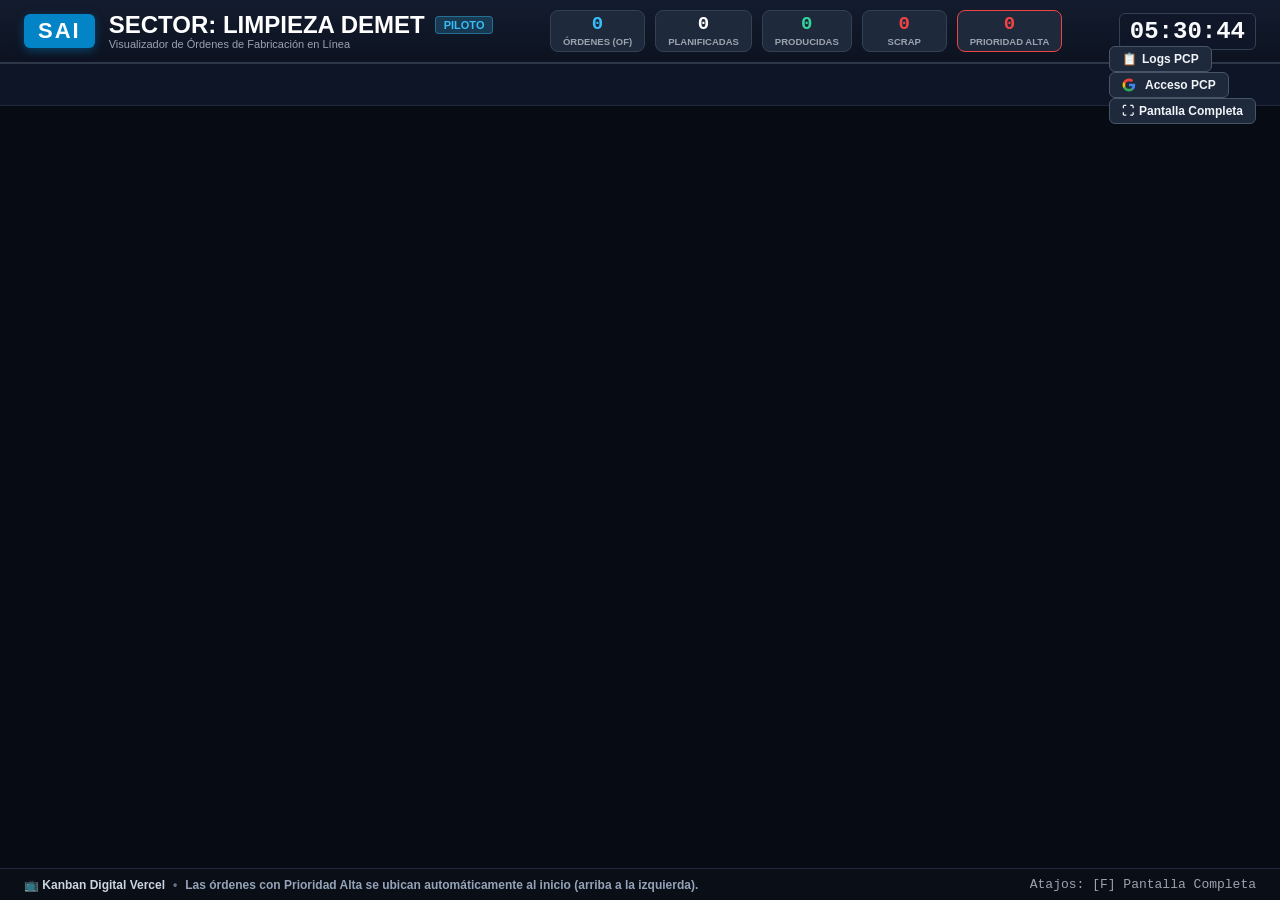
==== app_vercel/public/index.html @ edbed587 "Initial commit: Sistema Kanban Digital (Modular & Seguro)" ====
<!DOCTYPE html>
<html lang="es">
<head>
  <meta charset="UTF-8">
  <meta name="viewport" content="width=device-width, initial-scale=1.0">
  <title>Kanban Digital TV - SAI Planta (Nube)</title>
  <link rel="stylesheet" href="/static/style.css">
  <link rel="icon" href="data:image/svg+xml,<svg xmlns=%22http://www.w3.org/2000/svg%22 viewBox=%220%22%3E%3Ctext y=%2226%22 font-size=%2228%22>📺</text></svg>">
  <!-- Google Identity Services (Sign-In con Gmail / Google) -->
  <script src="https://accounts.google.com/gsi/client" async defer></script>
</head>
<body>

  <!-- TV TOP BAR (ENCABEZADO GIGANTE) -->
  <header class="tv-header">
    <div class="tv-brand-block">
      <div class="tv-logo-sai">SAI</div>
      <div class="tv-sector-title-wrap">
        <div class="tv-sector-title">
          <span id="tvSectorName">SECTOR: LIMPIEZA DEMET</span>
          <span class="tv-sector-badge" id="tvSectorBadge">Piloto</span>
        </div>
        <div class="tv-sector-sub" id="tvSectorSub">
          Visualizador de Órdenes de Fabricación en Línea
        </div>
      </div>
    </div>

    <!-- METRICS PILLS PARA TELEVISOR -->
    <div class="tv-metrics-bar">
      <div class="tv-metric-pill">
        <span class="tv-metric-val" id="tvMetricOrders" style="color: var(--accent-cyan);">0</span>
        <span class="tv-metric-lbl">Órdenes (OF)</span>
      </div>
      <div class="tv-metric-pill">
        <span class="tv-metric-val" id="tvMetricPlanned">0</span>
        <span class="tv-metric-lbl">Planificadas</span>
      </div>
      <div class="tv-metric-pill">
        <span class="tv-metric-val" id="tvMetricProduced" style="color: var(--accent-green);">0</span>
        <span class="tv-metric-lbl">Producidas</span>
      </div>
      <div class="tv-metric-pill">
        <span class="tv-metric-val" id="tvMetricScrap" style="color: var(--accent-rose);">0</span>
        <span class="tv-metric-lbl">Scrap</span>
      </div>
      <div class="tv-metric-pill" id="pillHighPriority" style="border-color: #ef4444;">
        <span class="tv-metric-val" id="tvMetricPriority" style="color: #ef4444;">0</span>
        <span class="tv-metric-lbl">Prioridad Alta</span>
      </div>
    </div>

    <!-- RELOJ TELEVISOR -->
    <div class="tv-status-block">
      <div class="tv-clock" id="tvClock">--:--:--</div>
    </div>
  </header>

  <!-- CONTROLES & TABS DE SECTOR -->
  <nav class="tv-nav-strip">
    <div class="tv-sector-tabs" id="tvSectorTabs">
      <!-- Inyectado por JavaScript -->
    </div>

    <div class="tv-mode-buttons">
      <!-- BOTÓN VER LOGS PCP (VISIBLE PARA PCP) -->
      <button class="tv-action-btn" id="btnOpenLogs" title="Ver historial de prioridades asignadas por PCP">
        <span>📋</span> Logs PCP
      </button>

      <!-- ÁREA DE AUTENTICACIÓN GOOGLE / PCP -->
      <div id="pcpAuthArea">
        <button class="tv-action-btn pcp-login-btn" id="btnLoginPcp">
          <svg width="14" height="14" viewBox="0 0 24 24" style="margin-right: 4px;">
            <path fill="#4285F4" d="M22.56 12.25c0-.78-.07-1.53-.2-2.25H12v4.26h5.92c-.26 1.37-1.04 2.53-2.21 3.31v2.77h3.57c2.08-1.92 3.28-4.74 3.28-8.09z"/>
            <path fill="#34A853" d="M12 23c2.97 0 5.46-.98 7.28-2.66l-3.57-2.77c-.98.66-2.23 1.06-3.71 1.06-2.86 0-5.29-1.93-6.16-4.53H2.18v2.84C3.99 20.53 7.7 23 12 23z"/>
            <path fill="#FBBC05" d="M5.84 14.09c-.22-.66-.35-1.36-.35-2.09s.13-1.43.35-2.09V7.06H2.18C1.43 8.55 1 10.22 1 12s.43 3.45 1.18 4.94l2.85-2.22.81-.63z"/>
            <path fill="#EA4335" d="M12 5.38c1.62 0 3.06.56 4.21 1.64l3.15-3.15C17.45 2.09 14.97 1 12 1 7.7 1 3.99 3.47 2.18 7.06l3.66 2.84c.87-2.6 3.3-4.52 6.16-4.52z"/>
          </svg>
          Acceso PCP
        </button>
      </div>

      <button class="tv-action-btn" id="btnFullscreen">
        <span>⛶</span> Pantalla Completa
      </button>
    </div>
  </nav>

  <!-- TV STAGE (TABLERO MURO DE TARJETAS PARA TELEVISOR) -->
  <main class="tv-stage" id="tvStage">
    <!-- Todas las tarjetas del sector se inyectan en vista Muro -->
  </main>

  <!-- TV FOOTER BAR -->
  <footer class="tv-bottom-bar">
    <div style="font-weight: 700; color: #cbd5e1; display: flex; align-items: center; gap: 8px;">
      <span>📺 Kanban Digital Vercel</span>
      <span style="color: #64748b;">•</span>
      <span style="color: #94a3b8; font-size: 12px;">Las órdenes con <strong>Prioridad Alta</strong> se ubican automáticamente al inicio (arriba a la izquierda).</span>
    </div>
    <div style="font-family: var(--font-mono); font-size: 13px;">
      Atajos: [F] Pantalla Completa
    </div>
  </footer>

  <!-- ============================================================
       MODAL 1: LOGIN PCP (GMAIL / GOOGLE)
       ============================================================ -->
  <div class="modal-backdrop" id="modalLogin" style="display: none;">
    <div class="modal-box modal-login-box">
      <div class="modal-header">
        <h3>🔐 Acceso PCP - Control de Prioridades</h3>
        <button class="modal-close-btn" id="btnCloseLogin">&times;</button>
      </div>
      <div class="modal-body">
        <p style="color: #94a3b8; font-size: 13px; line-height: 1.5; margin-bottom: 16px;">
          Inicia sesión con tu cuenta de <strong>Gmail o Google Workspace</strong> autorizada de PCP para poder asignar o quitar la <strong>Prioridad Alta</strong> a las órdenes de fabricación.
        </p>

        <!-- Contenedor Oficial Google Sign-In Button -->
        <div id="googleSignInButtonWrap" style="display: flex; justify-content: center; margin-bottom: 20px;">
          <!-- Google Identity Services injects button here -->
        </div>

        <div class="modal-divider"><span>O ingreso rápido con correo autorizado</span></div>

        <!-- Formulario alternativo de correo -->
        <form id="formManualEmail" style="display: flex; flex-direction: column; gap: 10px;">
          <label style="font-size: 12px; color: #cbd5e1; font-weight: bold;">Correo de Gmail / Google:</label>
          <input type="email" id="inputPcpEmail" class="modal-input" placeholder="ejemplo@sai.com.ar o tunombre@gmail.com" required>
          <label style="font-size: 12px; color: #cbd5e1; font-weight: bold;">Nombre del Responsable:</label>
          <input type="text" id="inputPcpName" class="modal-input" placeholder="Nombre y Apellido" required>
          
          <button type="submit" class="modal-btn modal-btn-primary" style="margin-top: 6px;">
            Validar Acceso PCP
          </button>
        </form>

        <div id="loginFeedback" style="margin-top: 12px; font-size: 12px; text-align: center; display: none;"></div>
      </div>
    </div>
  </div>

  <!-- ============================================================
       MODAL 2: GESTIÓN DE PRIORIDAD DE UNA OF
       ============================================================ -->
  <div class="modal-backdrop" id="modalPriority" style="display: none;">
    <div class="modal-box">
      <div class="modal-header">
        <h3>⚡ Asignar Prioridad a Orden de Fabricación</h3>
        <button class="modal-close-btn" id="btnClosePriority">&times;</button>
      </div>
      <div class="modal-body">
        <div class="modal-of-summary">
          <div><span class="summary-lbl">Lote / OF:</span> <strong id="mPriorityOf" class="summary-val-of">--</strong></div>
          <div><span class="summary-lbl">Pieza:</span> <span id="mPriorityPieza">--</span></div>
          <div><span class="summary-lbl">Denominación:</span> <span id="mPriorityDenom">--</span></div>
          <div><span class="summary-lbl">Sector Actual:</span> <span id="mPrioritySector">--</span></div>
        </div>

        <div style="margin: 20px 0;">
          <label style="font-size: 13px; font-weight: bold; color: #cbd5e1; display: block; margin-bottom: 8px;">
            Selecciona la prioridad deseada:
          </label>
          <div class="priority-choice-group">
            <label class="priority-choice-card choice-alta">
              <input type="radio" name="optPriority" value="ALTA" id="radioAlta">
              <div class="choice-content">
                <span class="choice-title">🔴 PRIORIDAD ALTA</span>
                <span class="choice-desc">Muestra cartel rojo destacado y ubica la orden arriba a la izquierda del tablero en planta.</span>
              </div>
            </label>
            <label class="priority-choice-card choice-normal">
              <input type="radio" name="optPriority" value="NORMAL" id="radioNormal">
              <div class="choice-content">
                <span class="choice-title">⚪ NORMAL (Sin prioridad especial)</span>
                <span class="choice-desc">La orden queda en su ordenación natural y sin cartel superior.</span>
              </div>
            </label>
          </div>
        </div>

        <div id="priorityAuthorInfo" style="font-size: 12px; color: #94a3b8; padding: 8px; background: rgba(0,0,0,0.25); border-radius: 6px; display: none;">
          <!-- Información del último cambio -->
        </div>
      </div>
      <div class="modal-footer">
        <button class="modal-btn modal-btn-secondary" id="btnCancelPriority">Cancelar</button>
        <button class="modal-btn modal-btn-primary" id="btnSavePriority">Guardar Prioridad</button>
      </div>
    </div>
  </div>

  <!-- ============================================================
       MODAL 3: AUDITORÍA Y LOGS PCP
       ============================================================ -->
  <div class="modal-backdrop" id="modalLogs" style="display: none;">
    <div class="modal-box modal-box-large">
      <div class="modal-header">
        <h3>📋 Historial de Auditoría PCP - Prioridades Asignadas</h3>
        <button class="modal-close-btn" id="btnCloseLogs">&times;</button>
      </div>
      <div class="modal-body" style="padding-top: 10px;">
        <div class="logs-toolbar">
          <input type="text" id="inputSearchLogs" class="modal-input" placeholder="🔍 Buscar por OF, denominación o correo..." style="max-width: 380px;">
          <span style="color: #94a3b8; font-size: 12px;" id="lblLogsCount">Cargando registros...</span>
        </div>

        <div class="logs-table-wrap">
          <table class="logs-table">
            <thead>
              <tr>
                <th>Fecha / Hora</th>
                <th>OF / Lote</th>
                <th>Denominación</th>
                <th>Sector</th>
                <th>Cambio de Estado</th>
                <th>Usuario PCP Responsable</th>
              </tr>
            </thead>
            <tbody id="logsTableBody">
              <!-- Filas inyectadas por JS -->
            </tbody>
          </table>
        </div>
      </div>
      <div class="modal-footer">
        <button class="modal-btn modal-btn-secondary" id="btnCloseLogsFooter">Cerrar</button>
      </div>
    </div>
  </div>

  <!-- SCRIPTS -->
  <script src="/static/vendor/qrcode.min.js"></script>
  <script src="/static/app.js"></script>
</body>
</html>
---- static/style.css ----
/* ============================================================
   KANBAN DIGITAL SAI - TELEVISOR INDUSTRIAL (SIN SCROLL NI DEFORMACIÓN)
   Diseño de alta fidelidad para pantalla de planta 1080p / 4K
   ============================================================ */

:root {
  --bg-tv: #070b14;
  --bg-panel: #111827;
  --border-tv: #374151;
  --text-bright: #ffffff;
  --text-sub: #9ca3af;
  --accent-cyan: #38bdf8;
  --accent-green: #34d399;
  --accent-rose: #ef4444;
  --font-mono: "Consolas", "Courier New", monospace;
  --font-ui: -apple-system, BlinkMacSystemFont, "Segoe UI", Roboto, Arial, sans-serif;
}

* {
  box-sizing: border-box;
  margin: 0;
  padding: 0;
}

html, body {
  width: 100vw;
  height: 100vh;
  max-width: 100vw;
  max-height: 100vh;
  background-color: var(--bg-tv);
  color: var(--text-bright);
  font-family: var(--font-ui);
  overflow: hidden; /* CERO SCROLL EN LA TV */
  user-select: none;
}

body {
  display: flex;
  flex-direction: column;
}

/* ============================================================
   TOP BAR (CABECERA TELEVISOR)
   ============================================================ */
.tv-header {
  background: linear-gradient(180deg, #131c2e 0%, #0c1220 100%);
  border-bottom: 2px solid #2d3748;
  padding: 10px 24px;
  display: flex;
  align-items: center;
  justify-content: space-between;
  gap: 16px;
  flex-shrink: 0;
  height: 64px;
}

.tv-brand-block {
  display: flex;
  align-items: center;
  gap: 14px;
}

.tv-logo-sai {
  background: #0284c7;
  color: #fff;
  font-weight: 900;
  font-size: 22px;
  letter-spacing: 2px;
  padding: 4px 14px;
  border-radius: 6px;
  box-shadow: 0 3px 10px rgba(2, 132, 199, 0.4);
}

.tv-sector-title-wrap {
  display: flex;
  flex-direction: column;
}

.tv-sector-title {
  font-size: 24px;
  font-weight: 900;
  color: #ffffff;
  line-height: 1.1;
  display: flex;
  align-items: center;
  gap: 10px;
}

.tv-sector-badge {
  font-size: 11px;
  background: rgba(56, 189, 248, 0.2);
  color: var(--accent-cyan);
  border: 1px solid rgba(56, 189, 248, 0.4);
  padding: 2px 8px;
  border-radius: 4px;
  font-weight: 800;
  text-transform: uppercase;
}

.tv-sector-sub {
  font-size: 11px;
  color: var(--text-sub);
}

/* METRICS PILLS */
.tv-metrics-bar {
  display: flex;
  align-items: center;
  gap: 10px;
}

.tv-metric-pill {
  background: #1e293b;
  border: 1.2px solid #334155;
  border-radius: 8px;
  padding: 4px 12px;
  display: flex;
  flex-direction: column;
  align-items: center;
  min-width: 85px;
}

.tv-metric-val {
  font-family: var(--font-mono);
  font-size: 19px;
  font-weight: 900;
  line-height: 1;
}

.tv-metric-lbl {
  font-size: 9.5px;
  font-weight: 700;
  color: var(--text-sub);
  text-transform: uppercase;
  margin-top: 2px;
}

/* RELOJ Y ESTADO */
.tv-status-block {
  display: flex;
  align-items: center;
  gap: 16px;
}

.tv-clock {
  font-family: var(--font-mono);
  font-size: 24px;
  font-weight: 900;
  color: #f8fafc;
  background: rgba(15, 23, 42, 0.8);
  padding: 4px 10px;
  border-radius: 6px;
  border: 1px solid #334155;
}

.tv-sync-info {
  display: flex;
  flex-direction: column;
  align-items: flex-end;
  gap: 2px;
}

.tv-sync-pill {
  display: flex;
  align-items: center;
  gap: 6px;
  font-size: 11px;
  font-weight: 700;
  background: rgba(16, 185, 129, 0.15);
  color: #34d399;
  border: 1px solid rgba(16, 185, 129, 0.3);
  padding: 2px 8px;
  border-radius: 12px;
}

.tv-dot {
  width: 7px;
  height: 7px;
  border-radius: 50%;
  background: #34d399;
  box-shadow: 0 0 8px #34d399;
}

.tv-countdown {
  font-size: 10px;
  color: var(--text-sub);
}

/* NAV STRIP (TABS) */
.tv-nav-strip {
  background: #0d1527;
  border-bottom: 1.5px solid #1f293d;
  padding: 6px 24px;
  display: flex;
  align-items: center;
  justify-content: space-between;
  flex-shrink: 0;
  height: 42px;
}

.tv-sector-tabs {
  display: flex;
  align-items: center;
  gap: 6px;
  overflow-x: auto;
}

.tv-tab-btn {
  background: #1e293b;
  border: 1px solid #334155;
  color: #94a3b8;
  font-size: 12px;
  font-weight: 700;
  padding: 4px 12px;
  border-radius: 6px;
  cursor: pointer;
  display: flex;
  align-items: center;
  gap: 6px;
  white-space: nowrap;
}

.tv-tab-btn.active {
  background: #0284c7;
  color: #ffffff;
  border-color: #38bdf8;
  box-shadow: 0 2px 8px rgba(2, 132, 199, 0.4);
}

.tv-action-btn {
  background: #1e293b;
  border: 1px solid #475569;
  color: #f1f5f9;
  font-size: 12px;
  font-weight: 700;
  padding: 5px 12px;
  border-radius: 6px;
  cursor: pointer;
  display: inline-flex;
  align-items: center;
  gap: 5px;
}

/* ============================================================
   TV STAGE: CONTENEDOR 100% VISIBLE (CERO SCROLL)
   ============================================================ */
.tv-stage {
  flex: 1;
  padding: 10px 16px;
  display: flex;
  align-items: center;
  justify-content: center;
  overflow: hidden;
  position: relative;
  width: 100vw;
  height: calc(100vh - 138px);
}

/* GRID DINÁMICO QUE CENTRA LAS TARJETAS */
.tv-grid-view {
  display: grid;
  justify-content: center;
  align-content: center;
  overflow: hidden;
}

/* SLOT EXACTO PARA CADA TARJETA */
.tv-card-slot {
  position: relative;
  overflow: visible;
  display: block;
}

/* ESCALADOR VECTORIAL PROPORCIONAL (SIN DEFORMACIÓN) */
.tv-card-scaler {
  width: 340px;
  height: 380px;
  transform-origin: 0 0;
  position: absolute;
  top: 0;
  left: 0;
}

/* ============================================================
   TARJETA KANBAN INDUSTRIAL SAI (PROPORCIONES NATIVAS EXACTAS)
   Ancho: 340px | Alto: 380px
   ============================================================ */
.kanban-tag {
  width: 340px;
  height: 380px;
  background: #ffffff;
  color: #000000;
  border-radius: 10px;
  box-shadow: 0 10px 28px rgba(0, 0, 0, 0.7);
  padding: 8px;
  position: relative;
  font-family: var(--font-ui);
  display: flex;
  flex-direction: column;
}

/* Muescas laterales troqueladas */
.kanban-tag::before,
.kanban-tag::after {
  content: "";
  position: absolute;
  top: 14px;
  width: 14px;
  height: 24px;
  background: var(--bg-tv);
  border-radius: 12px;
  z-index: 5;
}

.kanban-tag::before {
  left: -7px;
  border-top-left-radius: 0;
  border-bottom-left-radius: 0;
}

.kanban-tag::after {
  right: -7px;
  border-top-right-radius: 0;
  border-bottom-right-radius: 0;
}

/* ETIQUETA ROJA DE PRIORIDAD ALTA EN ESQUINA */
.tag-priority-badge {
  position: absolute;
  top: -10px;
  right: 12px;
  background: #dc2626;
  color: #ffffff;
  font-size: 11px;
  font-weight: 900;
  letter-spacing: 0.5px;
  padding: 3px 10px;
  border-radius: 5px;
  text-transform: uppercase;
  box-shadow: 0 3px 8px rgba(220, 38, 38, 0.5);
  border: 1.5px solid #ffffff;
  z-index: 10;
  white-space: nowrap;
}

/* MARCO NEGRO DE LA GRILLA INTERIOR */
.tag-inner-grid {
  border: 1.8px solid #000000;
  background: #ffffff;
  flex: 1;
  display: flex;
  flex-direction: column;
}

/* FILAS Y CELDAS */
.tag-row {
  display: flex;
  border-bottom: 1.4px solid #000000;
  width: 100%;
}

.tag-cell {
  padding: 3px 6px;
  border-right: 1.4px solid #000000;
  display: flex;
  flex-direction: column;
  justify-content: center;
}

.tag-cell:last-child {
  border-right: none;
}

.tag-lbl {
  font-size: 9.5px;
  color: #4b5563;
  text-transform: uppercase;
  font-weight: 700;
  letter-spacing: 0.3px;
  line-height: 1;
  margin-bottom: 1px;
}

/* ROW 1: HEADER SAI & REV (30px) */
.tag-row-header {
  height: 30px;
  align-items: center;
  background: #f8fafc;
}

.tag-header-brand {
  flex: 1;
  font-weight: 900;
  font-size: 17px;
  letter-spacing: 2px;
  text-align: center;
  color: #000;
  padding: 0;
}

.tag-header-rev {
  flex: 1.8;
  font-family: var(--font-mono);
  font-size: 12px;
  font-weight: 800;
  text-align: right;
  padding-right: 8px;
  color: #111;
}

/* ROW 2: LOTE / OF & FECHA (48px) */
.tag-row-of {
  height: 48px;
}

.tag-col-of {
  flex: 1.1;
  text-align: center;
  background: #fffef0;
}

.tag-val-of {
  font-family: var(--font-mono);
  font-size: 22px;
  font-weight: 900;
  color: #000000;
  letter-spacing: 0.5px;
  line-height: 1.1;
}

.tag-col-fecha {
  flex: 1.2;
  text-align: center;
}

.tag-val-fecha {
  font-family: var(--font-mono);
  font-size: 16px;
  font-weight: 800;
  color: #111827;
  line-height: 1.1;
}

/* ROW 3: DENOMINACIÓN (44px) */
.tag-row-denom {
  height: 44px;
  flex-direction: column;
  background: #ffffff;
  padding: 3px 6px;
  text-align: center;
  justify-content: center;
}

.tag-val-denom {
  font-size: 11px;
  font-weight: 900;
  color: #000000;
  text-transform: uppercase;
  line-height: 1.15;
  overflow: hidden;
  display: -webkit-box;
  -webkit-line-clamp: 2;
  -webkit-box-orient: vertical;
}

/* ROW 4: CÓDIGO & CANTIDAD (46px) */
.tag-row-prod {
  height: 46px;
}

.tag-col-prod {
  flex: 1.3;
  text-align: center;
}

.tag-val-prod {
  font-family: var(--font-mono);
  font-size: 17px;
  font-weight: 900;
  color: #000000;
  line-height: 1.1;
}

.tag-col-cant {
  flex: 1;
  text-align: center;
  background: #f0fdf4;
}

.tag-val-cant {
  font-family: var(--font-mono);
  font-size: 19px;
  font-weight: 900;
  color: #000000;
  line-height: 1.1;
  display: flex;
  align-items: center;
  justify-content: center;
  gap: 3px;
}

.tag-cant-scrap {
  font-size: 11px;
  font-weight: 800;
  color: #dc2626;
  background: #fee2e2;
  border: 1px solid #fca5a5;
  padding: 1px 4px;
  border-radius: 3px;
}

/* ROW 5: PM & MARCA (26px) */
.tag-row-pm {
  height: 26px;
  background: #f8fafc;
}

.tag-col-pm-lbl {
  flex: 0.5;
  font-size: 10.5px;
  font-weight: 800;
  text-align: center;
}

.tag-col-pm-val {
  flex: 1.1;
  font-family: var(--font-mono);
  font-size: 12.5px;
  font-weight: 800;
}

.tag-col-marca-lbl {
  flex: 0.7;
  font-size: 10.5px;
  font-weight: 800;
  text-align: center;
}

.tag-col-marca-val {
  flex: 1;
  font-size: 12.5px;
  font-weight: 900;
}

/* ROW 6: SPLIT INFERIOR (DATOS TÉCNICOS + QR) */
.tag-bottom-split {
  flex: 1;
  display: flex;
  min-height: 120px;
}

.tag-split-left {
  flex: 1.25;
  display: flex;
  flex-direction: column;
  border-right: 1.4px solid #000000;
}

.split-row {
  flex: 1;
  display: flex;
  align-items: center;
  border-bottom: 1px solid #000000;
  padding: 1px 5px;
  min-height: 22px;
}

.split-row:last-child {
  border-bottom: none;
}

.split-lbl {
  font-size: 9px;
  font-weight: 800;
  text-transform: uppercase;
  color: #1f2937;
  min-width: 60px;
}

.split-val {
  font-size: 10.5px;
  font-weight: 800;
  font-family: var(--font-mono);
  color: #000000;
  overflow: hidden;
  text-overflow: ellipsis;
  white-space: nowrap;
}

/* QR CODE (LIMPIO Y EXACTO) */
.tag-split-right {
  flex: 1;
  display: flex;
  align-items: center;
  justify-content: center;
  padding: 4px;
  background: #ffffff;
}

.qr-box {
  width: 105px;
  height: 105px;
  display: flex;
  align-items: center;
  justify-content: center;
}

.qr-box img, .qr-box canvas {
  width: 100% !important;
  height: 100% !important;
  display: block;
}

/* FOOTER BAR */
.tv-bottom-bar {
  background: #0a0e17;
  border-top: 1.5px solid #1f293d;
  padding: 6px 24px;
  display: flex;
  align-items: center;
  justify-content: space-between;
  font-size: 12px;
  color: var(--text-sub);
  flex-shrink: 0;
  height: 32px;
}

/* EMPTY STATE */
.tv-empty-box {
  background: #111827;
  border: 2px dashed #374151;
  border-radius: 12px;
  padding: 40px;
  text-align: center;
  max-width: 500px;
}

.tv-empty-box h2 {
  font-size: 22px;
  color: #fff;
  margin-bottom: 8px;
}

.tv-empty-box p {
  font-size: 14px;
  color: var(--text-sub);
}
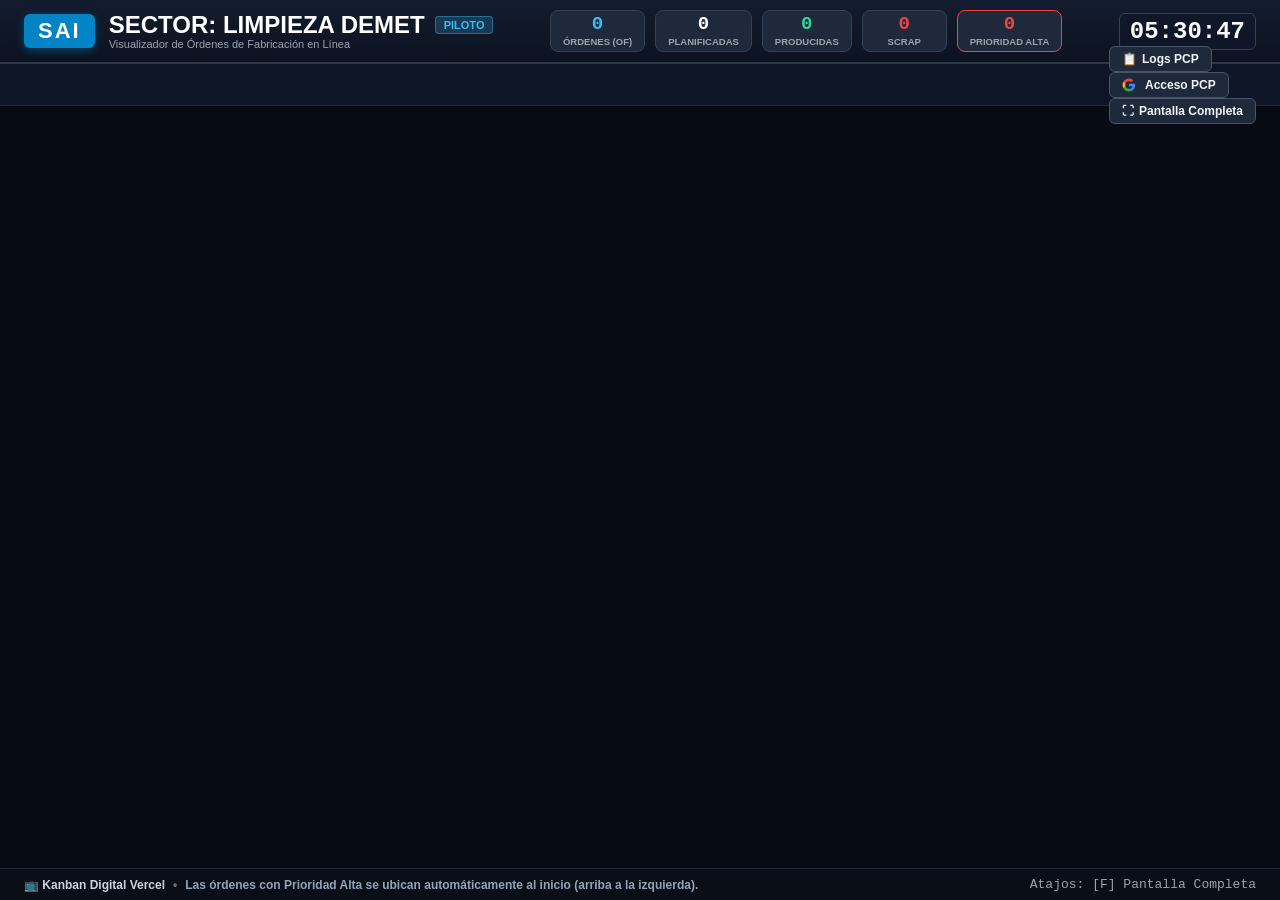
==== commit 40297d0c: "perf: excluir ordenes finalizadas, filtrar por sector y optimizar render con paginacion" ====
--- a/app_vercel/public/index.html
+++ b/app_vercel/public/index.html
@@ -63,6 +63,13 @@
     </div>
 
     <div class="tv-mode-buttons">
+      <!-- CONTROL DE PÁGINAS TV (AUTO-AJUSTE PARA RENDIMIENTO) -->
+      <div id="tvPaginationControls" class="tv-pagination-wrap" style="display: none; align-items: center; gap: 6px; background: rgba(15,23,42,0.6); padding: 2px 8px; border-radius: 8px; border: 1px solid rgba(255,255,255,0.1);">
+        <button class="tv-action-btn" id="btnPrevPage" style="padding: 4px 10px; font-weight: bold;" title="Página anterior">◀</button>
+        <span id="tvPageIndicator" style="font-size: 12px; font-weight: 700; color: #38bdf8; min-width: 75px; text-align: center;">1 / 1</span>
+        <button class="tv-action-btn" id="btnNextPage" style="padding: 4px 10px; font-weight: bold;" title="Página siguiente">▶</button>
+      </div>
+
       <!-- BOTÓN VER LOGS PCP (VISIBLE PARA PCP) -->
       <button class="tv-action-btn" id="btnOpenLogs" title="Ver historial de prioridades asignadas por PCP">
         <span>📋</span> Logs PCP
